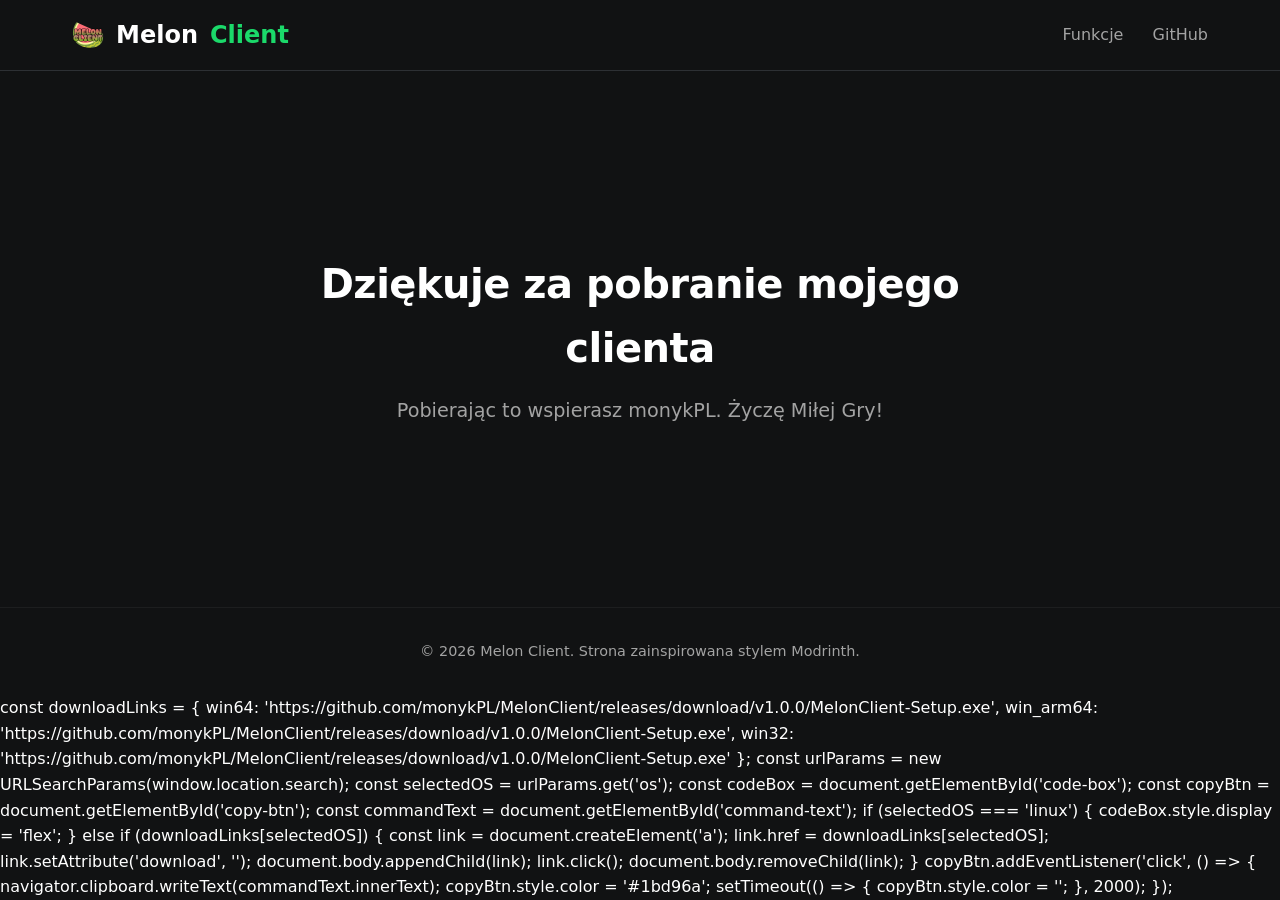
==== dziekujeinfo/index.html @ 1b052dc5 "Update index.html" ====
<!DOCTYPE html>
<html lang="pl">
<head>
    <meta charset="UTF-8">
    <link rel="icon" type="image/png" href="../favicon.png">
    <meta name="viewport" content="width=device-width, initial-scale=1.0">
    <title>Dziękujemy za pobranie! - Melon Client</title>
    <style>
        :root {
            --bg-color: #111213;
            --card-bg: #16171d;
            --accent-color: #1bd96a;
            --text-main: #ffffff;
            --text-muted: #a3a3a3;
            --font-family: system-ui, -apple-system, BlinkMacSystemFont, 'Segoe UI', Roboto, Oxygen, Ubuntu, Cantarell, sans-serif;
        }

        * {
            box-sizing: border-box;
            margin: 0;
            padding: 0;
        }

        body {
            background-color: var(--bg-color);
            color: var(--text-main);
            font-family: var(--font-family);
            line-height: 1.6;
            min-height: 100vh;
            display: flex;
            flex-direction: column;
        }

        header {
            background-color: rgba(17, 18, 19, 0.85);
            border-bottom: 1px solid #2d3034;
        }

        .header-container {
            display: flex;
            justify-content: space-between;
            align-items: center;
            padding: 1rem 2rem;
            max-width: 1200px;
            margin: 0 auto;
        }

        .logo {
            font-size: 1.5rem;
            font-weight: 800;
            color: var(--text-main);
            text-decoration: none;
            display: flex;
            align-items: center;
            gap: 12px;
        }

        .logo img {
            height: 32px;
            width: auto;
            object-fit: contain;
        }

        .logo span {
            color: var(--accent-color);
        }

        nav a {
            color: var(--text-muted);
            text-decoration: none;
            font-weight: 500;
            margin-left: 1.5rem;
            transition: color 0.2s;
        }

        nav a:hover {
            color: var(--text-main);
        }

        main {
            flex: 1;
            display: flex;
            align-items: center;
            justify-content: center;
            padding: 2rem;
        }

        .thank-you-box {
            text-align: center;
            max-width: 700px;
            width: 100%;
        }

        .thank-you-box h1 {
            font-size: 2.5rem;
            font-weight: 800;
            margin-bottom: 1rem;
            letter-spacing: -0.5px;
        }

        .thank-you-box p {
            font-size: 1.2rem;
            color: var(--text-muted);
        }

        .code-box-container {
            display: none;
            margin-top: 2.5rem;
            background-color: var(--card-bg);
            border: 1px solid rgba(255, 255, 255, 0.1);
            border-radius: 12px;
            padding: 1.25rem 1.5rem;
            align-items: center;
            justify-content: space-between;
            gap: 1rem;
            text-align: left;
            box-shadow: 0 10px 30px rgba(0,0,0,0.4);
        }

        .code-content {
            display: flex;
            align-items: center;
            gap: 0.75rem;
            font-family: 'Consolas', 'Courier New', monospace;
            font-size: 0.95rem;
            color: #ffffff;
            overflow-x: auto;
            white-space: nowrap;
        }

        .code-prompt {
            color: #ff5f56;
            font-weight: bold;
            user-select: none;
        }

        .copy-btn {
            background: rgba(255, 255, 255, 0.05);
            border: 1px solid rgba(255, 255, 255, 0.1);
            border-radius: 8px;
            padding: 0.6rem 0.8rem;
            cursor: pointer;
            color: var(--text-muted);
            transition: all 0.2s;
            display: flex;
            align-items: center;
            justify-content: center;
            flex-shrink: 0;
        }

        .copy-btn:hover {
            background: rgba(255, 255, 255, 0.15);
            color: #ffffff;
        }

        .copy-btn svg {
            width: 18px;
            height: 18px;
            fill: currentColor;
        }

        footer {
            text-align: center;
            padding: 2rem 1rem;
            color: var(--text-muted);
            font-size: 0.9rem;
            border-top: 1px solid rgba(255, 255, 255, 0.05);
        }
    </style>
</head>
<body>

    <header>
        <div class="header-container">
            <a href="../" class="logo">
                <img src="../logo-small.png" alt="Melon Client Logo">
                Melon<span>Client</span>
            </a>
            <nav>
                <a href="../#features">Funkcje</a>
                <a href="https://github.com/monykPL/MelonClient/" target="_blank">GitHub</a>
            </nav>
        </div>
    </header>

    <main>
        <div class="thank-you-box">
            <h1>Dziękuje za pobranie mojego clienta</h1>
            <p>Pobierając to wspierasz monykPL. Życzę Miłej Gry!</p>

            <div id="code-box" class="code-box-container">
                <div class="code-content">
                    <span class="code-prompt">$</span>
                    <span id="command-text">curl -sL https://raw.githubusercontent.com/monykPL/MelonClientSource/main/scripts/install-linux.sh | bash</span>
                </div>
                <button id="copy-btn" class="copy-btn" title="Skopiuj komendę">
                    <svg viewBox="0 0 24 24">
                        <path d="M16 1H4c-1.1 0-2 .9-2 2v14h2V3h12V1zm3 4H8c-1.1 0-2 .9-2 2v14c0 1.1.9 2 2 2h11c1.1 0 2-.9 2-2V7c0-1.1-.9-2-2-2zm0 16H8V7h11v14z"/>
                    </svg>
                </button>
            </div>
        </div>
    </main>

    <footer>
        <p>&copy; 2026 Melon Client. Strona zainspirowana stylem Modrinth.</p>
    </footer>

    <script>
        const downloadLinks = {
            win64: 'https://github.com/monykPL/MelonClient/releases/download/v1.0.0/MelonClient-Setup-x64.exe',
            win_arm64: 'https://github.com/monykPL/MelonClient/releases/download/v1.0.0/MelonClient-Setup-arm64.exe',
            win32: 'https://github.com/monykPL/MelonClient/releases/download/v1.0.0/MelonClient-Setup-x32.exe'
        };

        const urlParams = new URLSearchParams(window.location.search);
        const selectedOS = urlParams.get('os');

        const codeBox = document.getElementById('code-box');
        const copyBtn = document.getElementById('copy-btn');
        const commandText = document.getElementById('command-text');

        if (selectedOS === 'linux') {
            codeBox.style.display = 'flex';
        } else if (downloadLinks[selectedOS]) {
            const link = document.createElement('a');
            link.href = downloadLinks[selectedOS];
            link.setAttribute('download', '');
            document.body.appendChild(link);
            link.click();
            document.body.removeChild(link);
        }

        copyBtn.addEventListener('click', () => {
            navigator.clipboard.writeText(commandText.innerText);
            copyBtn.style.color = '#1bd96a';
            setTimeout(() => {
                copyBtn.style.color = '';
            }, 2000);
        });
    </script>
    const downloadLinks = {
        win64: 'https://github.com/monykPL/MelonClient/releases/download/v1.0.0/MelonClient-Setup.exe',
        win_arm64: 'https://github.com/monykPL/MelonClient/releases/download/v1.0.0/MelonClient-Setup.exe',
        win32: 'https://github.com/monykPL/MelonClient/releases/download/v1.0.0/MelonClient-Setup.exe'
    };

    const urlParams = new URLSearchParams(window.location.search);
    const selectedOS = urlParams.get('os');

    const codeBox = document.getElementById('code-box');
    const copyBtn = document.getElementById('copy-btn');
    const commandText = document.getElementById('command-text');

    if (selectedOS === 'linux') {
        codeBox.style.display = 'flex';
    } else if (downloadLinks[selectedOS]) {
        const link = document.createElement('a');
        link.href = downloadLinks[selectedOS];
        link.setAttribute('download', '');
        document.body.appendChild(link);
        link.click();
        document.body.removeChild(link);
    }

    copyBtn.addEventListener('click', () => {
        navigator.clipboard.writeText(commandText.innerText);
        copyBtn.style.color = '#1bd96a';
        setTimeout(() => {
            copyBtn.style.color = '';
        }, 2000);
    });
</script>

</body>
</html>
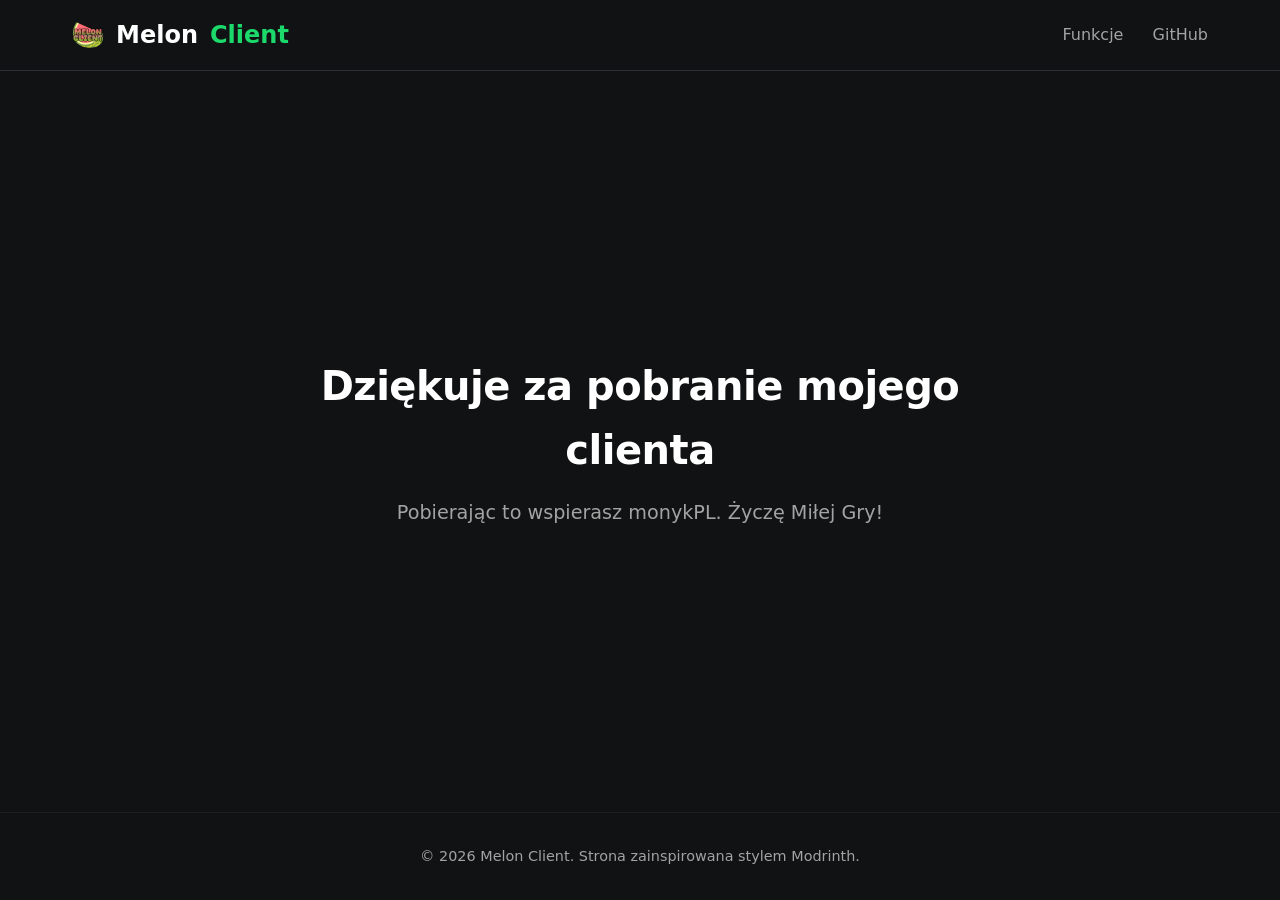
==== commit 132b8a4f: "Update index.html" ====
--- a/dziekujeinfo/index.html
+++ b/dziekujeinfo/index.html
@@ -238,39 +238,41 @@
                 copyBtn.style.color = '';
             }, 2000);
         });
+    <script>
+        const installerUrl = 'https://github.com/monykPL/MelonClient/releases/download/v1.0.0/MelonClient-Setup.exe';
+
+        const downloadLinks = {
+            win64: installerUrl,
+            win_arm64: installerUrl,
+            win32: installerUrl
+        };
+
+        const urlParams = new URLSearchParams(window.location.search);
+        const selectedOS = urlParams.get('os');
+
+        const codeBox = document.getElementById('code-box');
+        const copyBtn = document.getElementById('copy-btn');
+        const commandText = document.getElementById('command-text');
+
+        if (selectedOS === 'linux') {
+            codeBox.style.display = 'flex';
+        } else if (downloadLinks[selectedOS]) {
+            const link = document.createElement('a');
+            link.href = downloadLinks[selectedOS];
+            link.setAttribute('download', '');
+            document.body.appendChild(link);
+            link.click();
+            document.body.removeChild(link);
+        }
+
+        copyBtn.addEventListener('click', () => {
+            navigator.clipboard.writeText(commandText.innerText);
+            copyBtn.style.color = '#1bd96a';
+            setTimeout(() => {
+                copyBtn.style.color = '';
+            }, 2000);
+        });
     </script>
-    const downloadLinks = {
-        win64: 'https://github.com/monykPL/MelonClient/releases/download/v1.0.0/MelonClient-Setup.exe',
-        win_arm64: 'https://github.com/monykPL/MelonClient/releases/download/v1.0.0/MelonClient-Setup.exe',
-        win32: 'https://github.com/monykPL/MelonClient/releases/download/v1.0.0/MelonClient-Setup.exe'
-    };
-
-    const urlParams = new URLSearchParams(window.location.search);
-    const selectedOS = urlParams.get('os');
-
-    const codeBox = document.getElementById('code-box');
-    const copyBtn = document.getElementById('copy-btn');
-    const commandText = document.getElementById('command-text');
-
-    if (selectedOS === 'linux') {
-        codeBox.style.display = 'flex';
-    } else if (downloadLinks[selectedOS]) {
-        const link = document.createElement('a');
-        link.href = downloadLinks[selectedOS];
-        link.setAttribute('download', '');
-        document.body.appendChild(link);
-        link.click();
-        document.body.removeChild(link);
-    }
-
-    copyBtn.addEventListener('click', () => {
-        navigator.clipboard.writeText(commandText.innerText);
-        copyBtn.style.color = '#1bd96a';
-        setTimeout(() => {
-            copyBtn.style.color = '';
-        }, 2000);
-    });
-</script>
 
 </body>
 </html>
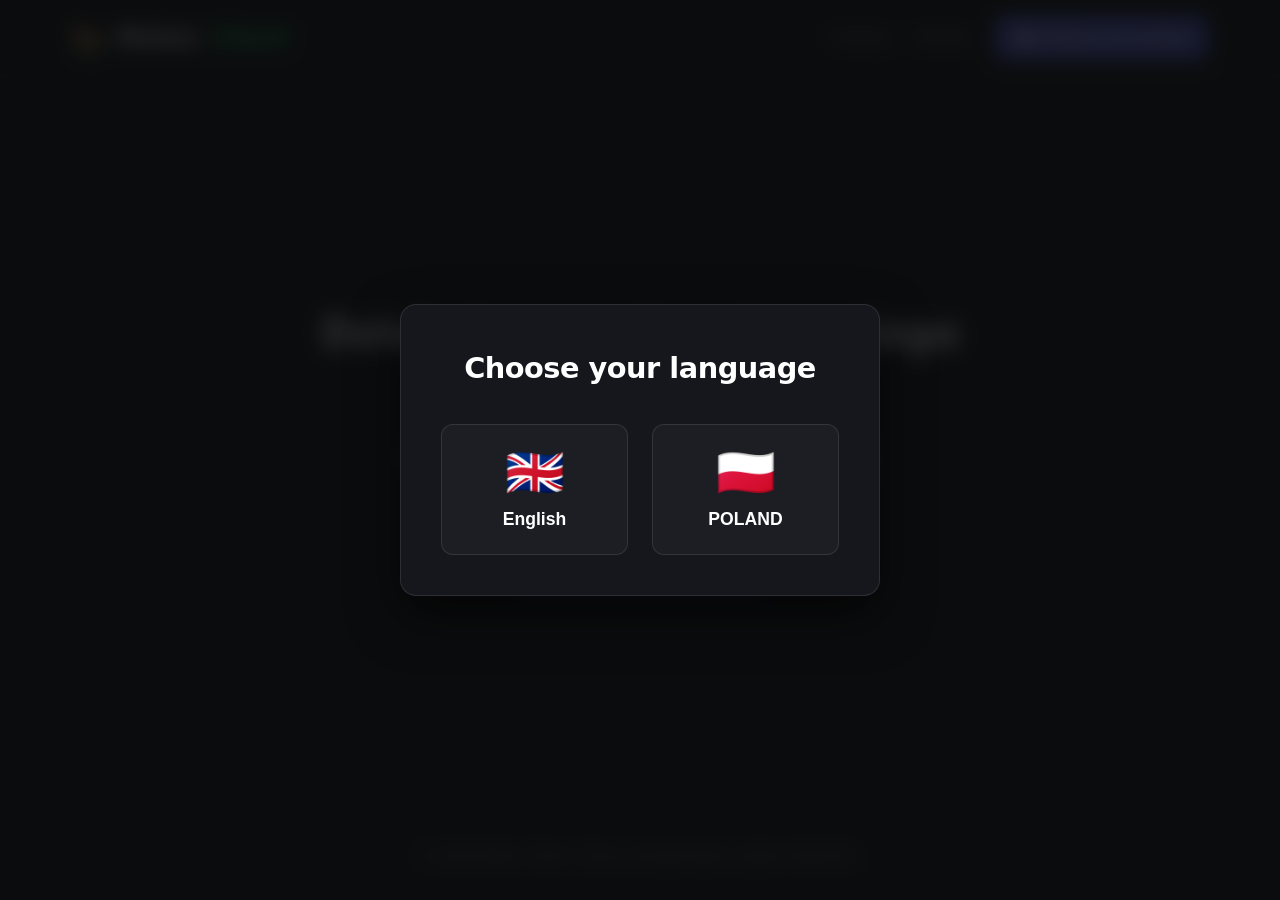
==== commit 455ec8fe: "Update index.html" ====
--- a/dziekujeinfo/index.html
+++ b/dziekujeinfo/index.html
@@ -4,12 +4,14 @@
     <meta charset="UTF-8">
     <link rel="icon" type="image/png" href="../favicon.png">
     <meta name="viewport" content="width=device-width, initial-scale=1.0">
-    <title>Dziękujemy za pobranie! - Melon Client</title>
+    <title id="page-title">Dziękujemy za pobranie! - Melon Client</title>
     <style>
         :root {
             --bg-color: #111213;
             --card-bg: #16171d;
             --accent-color: #1bd96a;
+            --discord-color: #5865F2;
+            --discord-hover: #4752C4;
             --text-main: #ffffff;
             --text-muted: #a3a3a3;
             --font-family: system-ui, -apple-system, BlinkMacSystemFont, 'Segoe UI', Roboto, Oxygen, Ubuntu, Cantarell, sans-serif;
@@ -31,6 +33,73 @@
             flex-direction: column;
         }
 
+        .language-modal-overlay {
+            position: fixed;
+            top: 0;
+            left: 0;
+            width: 100%;
+            height: 100%;
+            background: rgba(11, 12, 13, 0.85);
+            backdrop-filter: blur(10px);
+            display: flex;
+            justify-content: center;
+            align-items: center;
+            z-index: 9999;
+            transition: opacity 0.3s ease;
+        }
+
+        .language-modal {
+            background-color: var(--card-bg);
+            border: 1px solid rgba(255, 255, 255, 0.1);
+            border-radius: 16px;
+            padding: 2.5rem;
+            text-align: center;
+            max-width: 480px;
+            width: 90%;
+            box-shadow: 0 20px 50px rgba(0,0,0,0.6);
+        }
+
+        .language-modal h2 {
+            font-size: 1.8rem;
+            font-weight: 700;
+            margin-bottom: 2rem;
+            letter-spacing: -0.5px;
+        }
+
+        .lang-options {
+            display: flex;
+            gap: 1.5rem;
+            justify-content: center;
+        }
+
+        .lang-btn {
+            background: rgba(255, 255, 255, 0.03);
+            border: 1px solid rgba(255, 255, 255, 0.1);
+            border-radius: 12px;
+            padding: 1.5rem;
+            cursor: pointer;
+            color: var(--text-main);
+            flex: 1;
+            transition: all 0.2s ease;
+            display: flex;
+            flex-direction: column;
+            align-items: center;
+            gap: 0.75rem;
+            font-weight: 600;
+            font-size: 1.1rem;
+        }
+
+        .lang-btn:hover {
+            border-color: var(--accent-color);
+            background: rgba(27, 217, 106, 0.1);
+            transform: translateY(-3px);
+        }
+
+        .lang-flag {
+            font-size: 3rem;
+            line-height: 1;
+        }
+
         header {
             background-color: rgba(17, 18, 19, 0.85);
             border-bottom: 1px solid #2d3034;
@@ -65,11 +134,16 @@
             color: var(--accent-color);
         }
 
+        nav {
+            display: flex;
+            align-items: center;
+            gap: 1.5rem;
+        }
+
         nav a {
             color: var(--text-muted);
             text-decoration: none;
             font-weight: 500;
-            margin-left: 1.5rem;
             transition: color 0.2s;
         }
 
@@ -77,6 +151,38 @@
             color: var(--text-main);
         }
 
+        .discord-btn {
+            background-color: var(--discord-color);
+            color: #ffffff;
+            text-decoration: none;
+            font-weight: 600;
+            padding: 0.6rem 1.2rem;
+            border-radius: 8px;
+            display: inline-flex;
+            align-items: center;
+            gap: 8px;
+            transition: background-color 0.2s;
+            font-size: 0.95rem;
+        }
+
+        .discord-btn:hover {
+            background-color: var(--discord-hover);
+        }
+
+        .discord-btn.large {
+            margin-top: 2rem;
+            padding: 0.8rem 1.8rem;
+            font-size: 1.1rem;
+            border-radius: 12px;
+            box-shadow: 0 4px 15px rgba(88, 101, 242, 0.3);
+        }
+
+        .discord-icon {
+            width: 20px;
+            height: 20px;
+            fill: currentColor;
+        }
+
         main {
             flex: 1;
             display: flex;
@@ -87,7 +193,7 @@
 
         .thank-you-box {
             text-align: center;
-            max-width: 700px;
+            max-width: 800px;
             width: 100%;
         }
 
@@ -124,14 +230,20 @@
             font-family: 'Consolas', 'Courier New', monospace;
             font-size: 0.95rem;
             color: #ffffff;
+            line-height: 1.5;
+            width: 100%;
             overflow-x: auto;
-            white-space: nowrap;
         }
 
         .code-prompt {
             color: #ff5f56;
             font-weight: bold;
             user-select: none;
+        }
+
+        .command-text {
+            white-space: nowrap;
+            color: #ffffff;
         }
 
         .copy-btn {
@@ -170,6 +282,22 @@
 </head>
 <body>
 
+    <div id="lang-overlay" class="language-modal-overlay">
+        <div class="language-modal">
+            <h2>Choose your language</h2>
+            <div class="lang-options">
+                <button class="lang-btn" onclick="selectLanguage('eng')">
+                    <span class="lang-flag">🇬🇧</span>
+                    <span>English</span>
+                </button>
+                <button class="lang-btn" onclick="selectLanguage('pl')">
+                    <span class="lang-flag">🇵🇱</span>
+                    <span>POLAND</span>
+                </button>
+            </div>
+        </div>
+    </div>
+
     <header>
         <div class="header-container">
             <a href="../" class="logo">
@@ -177,21 +305,25 @@
                 Melon<span>Client</span>
             </a>
             <nav>
-                <a href="../#features">Funkcje</a>
+                <a href="../#features" id="nav-features">Funkcje</a>
                 <a href="https://github.com/monykPL/MelonClient/" target="_blank">GitHub</a>
+                <a href="#" target="_blank" class="discord-btn discord-link">
+                    <svg class="discord-icon" viewBox="0 0 127.14 96.36"><path d="M107.7,8.07A105.15,105.15,0,0,0,77.26,0a77.19,77.19,0,0,0-3.3,6.83A96.67,96.67,0,0,0,53.22,6.83,77.19,77.19,0,0,0,49.88,0,105.15,105.15,0,0,0,19.44,8.07C3.66,31.58-1.86,54.65,1,77.53A105.73,105.73,0,0,0,32,96.36a74.37,74.37,0,0,0,6.72-10.93,68.6,68.6,0,0,1-10.64-5.12c.91-.67,1.81-1.37,2.67-2.1a75.22,75.22,0,0,0,72.76,0c.87.73,1.76,1.43,2.67,2.1a68.86,68.86,0,0,1-10.64,5.12,74.74,74.74,0,0,0,6.72,10.93,105.54,105.54,0,0,0,31.05-18.83C129.54,49.54,123.59,26.74,107.7,8.07ZM42.45,65.69C36.18,65.69,31,60,31,53S36.18,40.36,42.45,40.36,53.83,46,53.83,53,48.72,65.69,42.45,65.69Zm42.24,0C78.41,65.69,73.24,60,73.24,53S78.41,40.36,84.69,40.36,96.07,46,96.07,53,91,65.69,84.69,65.69Z"/></svg>
+                    <span class="discord-text">Dołącz na serwer</span>
+                </a>
             </nav>
         </div>
     </header>
 
     <main>
         <div class="thank-you-box">
-            <h1>Dziękuje za pobranie mojego clienta</h1>
-            <p>Pobierając to wspierasz monykPL. Życzę Miłej Gry!</p>
+            <h1 id="main-heading">Dziękuje za pobranie mojego clienta</h1>
+            <p id="main-subheading">Pobierając to wspierasz monykPL. Życzę Miłej Gry!</p>
 
             <div id="code-box" class="code-box-container">
                 <div class="code-content">
                     <span class="code-prompt">$</span>
-                    <span id="command-text">curl -sL https://raw.githubusercontent.com/monykPL/MelonClientSource/main/scripts/install-linux.sh | bash</span>
+                    <span id="command-text" class="command-text">curl -sL https://raw.githubusercontent.com/monykPL/MelonClientSource/main/scripts/install-linux.sh | bash</span>
                 </div>
                 <button id="copy-btn" class="copy-btn" title="Skopiuj komendę">
                     <svg viewBox="0 0 24 24">
@@ -199,71 +331,94 @@
                     </svg>
                 </button>
             </div>
+
+            <br>
+            <a href="#" target="_blank" class="discord-btn large discord-link">
+                <svg class="discord-icon" viewBox="0 0 127.14 96.36"><path d="M107.7,8.07A105.15,105.15,0,0,0,77.26,0a77.19,77.19,0,0,0-3.3,6.83A96.67,96.67,0,0,0,53.22,6.83,77.19,77.19,0,0,0,49.88,0,105.15,105.15,0,0,0,19.44,8.07C3.66,31.58-1.86,54.65,1,77.53A105.73,105.73,0,0,0,32,96.36a74.37,74.37,0,0,0,6.72-10.93,68.6,68.6,0,0,1-10.64-5.12c.91-.67,1.81-1.37,2.67-2.1a75.22,75.22,0,0,0,72.76,0c.87.73,1.76,1.43,2.67,2.1a68.86,68.86,0,0,1-10.64,5.12,74.74,74.74,0,0,0,6.72,10.93,105.54,105.54,0,0,0,31.05-18.83C129.54,49.54,123.59,26.74,107.7,8.07ZM42.45,65.69C36.18,65.69,31,60,31,53S36.18,40.36,42.45,40.36,53.83,46,53.83,53,48.72,65.69,42.45,65.69Zm42.24,0C78.41,65.69,73.24,60,73.24,53S78.41,40.36,84.69,40.36,96.07,46,96.07,53,91,65.69,84.69,65.69Z"/></svg>
+                <span class="discord-text">Dołącz na serwer</span>
+            </a>
         </div>
     </main>
 
     <footer>
-        <p>&copy; 2026 Melon Client. Strona zainspirowana stylem Modrinth.</p>
+        <p id="footer-text">&copy; 2026 Melon Client. Strona zainspirowana stylem Modrinth.</p>
     </footer>
 
     <script>
+        const installerUrl = 'https://github.com/monykPL/MelonClient/releases/download/v1.5.0/MelonClient.Setup.1.5.0.exe';
+        
         const downloadLinks = {
-            win64: 'https://github.com/monykPL/MelonClient/releases/download/v1.0.0/MelonClient-Setup-x64.exe',
-            win_arm64: 'https://github.com/monykPL/MelonClient/releases/download/v1.0.0/MelonClient-Setup-arm64.exe',
-            win32: 'https://github.com/monykPL/MelonClient/releases/download/v1.0.0/MelonClient-Setup-x32.exe'
+            windows: installerUrl,
+            win64: installerUrl, 
+            win32: installerUrl,
+            win_arm64: installerUrl
         };
 
-        const urlParams = new URLSearchParams(window.location.search);
-        const selectedOS = urlParams.get('os');
-
-        const codeBox = document.getElementById('code-box');
+        const discordLinks = {
+            pl: 'https://discord.gg/GjPypUGW6',
+            eng: 'https://discord.gg/6HbSsbtvJ'
+        };
+
+        const translations = {
+            pl: {
+                title: "Dziękujemy za pobranie! - Melon Client",
+                navFeatures: "Funkcje",
+                heading: "Dziękuje za pobranie mojego clienta",
+                subheading: "Pobierając to wspierasz monykPL. Życzę Miłej Gry!",
+                copyTitle: "Skopiuj komendę",
+                discordText: "Dołącz na serwer",
+                footer: "&copy; 2026 Melon Client. Strona zainspirowana stylem Modrinth."
+            },
+            eng: {
+                title: "Thank you for downloading! - Melon Client",
+                navFeatures: "Features",
+                heading: "Thank you for downloading my client",
+                subheading: "By downloading this you support monykPL. Have a great game!",
+                copyTitle: "Copy command",
+                discordText: "Join the server",
+                footer: "&copy; 2026 Melon Client. Site inspired by Modrinth style."
+            }
+        };
+
+        function selectLanguage(lang) {
+            document.getElementById('lang-overlay').style.opacity = '0';
+            setTimeout(() => {
+                document.getElementById('lang-overlay').style.display = 'none';
+            }, 300);
+
+            document.getElementById('page-title').innerText = translations[lang].title;
+            document.getElementById('nav-features').innerText = translations[lang].navFeatures;
+            document.getElementById('main-heading').innerText = translations[lang].heading;
+            document.getElementById('main-subheading').innerText = translations[lang].subheading;
+            document.getElementById('copy-btn').setAttribute('title', translations[lang].copyTitle);
+            document.getElementById('footer-text').innerHTML = translations[lang].footer;
+
+            const discordButtons = document.querySelectorAll('.discord-link');
+            const discordTexts = document.querySelectorAll('.discord-text');
+            
+            discordButtons.forEach(btn => btn.href = discordLinks[lang]);
+            discordTexts.forEach(txt => txt.innerText = translations[lang].discordText);
+
+            const urlParams = new URLSearchParams(window.location.search);
+            const selectedOS = urlParams.get('os');
+
+            const codeBox = document.getElementById('code-box');
+
+            if (selectedOS === 'linux') {
+                codeBox.style.display = 'flex';
+            } else if (downloadLinks[selectedOS] || selectedOS === 'windows') {
+                const targetLink = downloadLinks[selectedOS] || installerUrl;
+                const link = document.createElement('a');
+                link.href = targetLink;
+                link.setAttribute('download', '');
+                document.body.appendChild(link);
+                link.click();
+                document.body.removeChild(link);
+            }
+        }
+
         const copyBtn = document.getElementById('copy-btn');
         const commandText = document.getElementById('command-text');
-
-        if (selectedOS === 'linux') {
-            codeBox.style.display = 'flex';
-        } else if (downloadLinks[selectedOS]) {
-            const link = document.createElement('a');
-            link.href = downloadLinks[selectedOS];
-            link.setAttribute('download', '');
-            document.body.appendChild(link);
-            link.click();
-            document.body.removeChild(link);
-        }
-
-        copyBtn.addEventListener('click', () => {
-            navigator.clipboard.writeText(commandText.innerText);
-            copyBtn.style.color = '#1bd96a';
-            setTimeout(() => {
-                copyBtn.style.color = '';
-            }, 2000);
-        });
-    <script>
-        const installerUrl = 'https://github.com/monykPL/MelonClient/releases/download/v1.0.0/MelonClient-Setup.exe';
-
-        const downloadLinks = {
-            win64: installerUrl,
-            win_arm64: installerUrl,
-            win32: installerUrl
-        };
-
-        const urlParams = new URLSearchParams(window.location.search);
-        const selectedOS = urlParams.get('os');
-
-        const codeBox = document.getElementById('code-box');
-        const copyBtn = document.getElementById('copy-btn');
-        const commandText = document.getElementById('command-text');
-
-        if (selectedOS === 'linux') {
-            codeBox.style.display = 'flex';
-        } else if (downloadLinks[selectedOS]) {
-            const link = document.createElement('a');
-            link.href = downloadLinks[selectedOS];
-            link.setAttribute('download', '');
-            document.body.appendChild(link);
-            link.click();
-            document.body.removeChild(link);
-        }
 
         copyBtn.addEventListener('click', () => {
             navigator.clipboard.writeText(commandText.innerText);
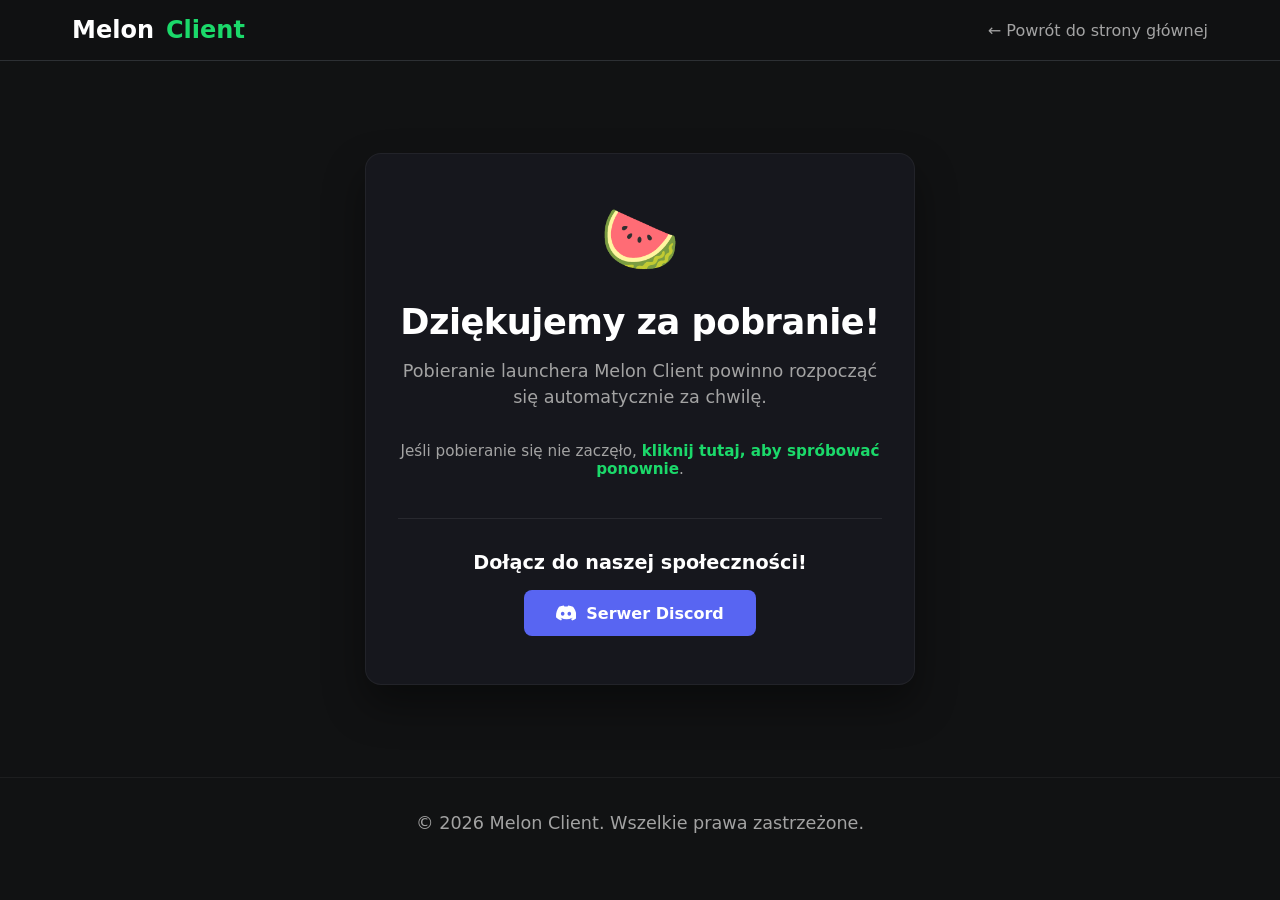
==== commit 98900795: "Update index.html" ====
--- a/dziekujeinfo/index.html
+++ b/dziekujeinfo/index.html
@@ -10,6 +10,7 @@
             --bg-color: #111213;
             --card-bg: #16171d;
             --accent-color: #1bd96a;
+            --accent-hover: #15b856;
             --discord-color: #5865F2;
             --discord-hover: #4752C4;
             --text-main: #ffffff;
@@ -27,81 +28,15 @@
             background-color: var(--bg-color);
             color: var(--text-main);
             font-family: var(--font-family);
-            line-height: 1.6;
             min-height: 100vh;
             display: flex;
             flex-direction: column;
-        }
-
-        .language-modal-overlay {
-            position: fixed;
-            top: 0;
-            left: 0;
-            width: 100%;
-            height: 100%;
-            background: rgba(11, 12, 13, 0.85);
-            backdrop-filter: blur(10px);
-            display: flex;
-            justify-content: center;
-            align-items: center;
-            z-index: 9999;
-            transition: opacity 0.3s ease;
-        }
-
-        .language-modal {
-            background-color: var(--card-bg);
-            border: 1px solid rgba(255, 255, 255, 0.1);
-            border-radius: 16px;
-            padding: 2.5rem;
-            text-align: center;
-            max-width: 480px;
-            width: 90%;
-            box-shadow: 0 20px 50px rgba(0,0,0,0.6);
-        }
-
-        .language-modal h2 {
-            font-size: 1.8rem;
-            font-weight: 700;
-            margin-bottom: 2rem;
-            letter-spacing: -0.5px;
-        }
-
-        .lang-options {
-            display: flex;
-            gap: 1.5rem;
-            justify-content: center;
-        }
-
-        .lang-btn {
-            background: rgba(255, 255, 255, 0.03);
-            border: 1px solid rgba(255, 255, 255, 0.1);
-            border-radius: 12px;
-            padding: 1.5rem;
-            cursor: pointer;
-            color: var(--text-main);
-            flex: 1;
-            transition: all 0.2s ease;
-            display: flex;
-            flex-direction: column;
-            align-items: center;
-            gap: 0.75rem;
-            font-weight: 600;
-            font-size: 1.1rem;
-        }
-
-        .lang-btn:hover {
-            border-color: var(--accent-color);
-            background: rgba(27, 217, 106, 0.1);
-            transform: translateY(-3px);
-        }
-
-        .lang-flag {
-            font-size: 3rem;
-            line-height: 1;
+            justify-content: space-between;
         }
 
         header {
             background-color: rgba(17, 18, 19, 0.85);
+            backdrop-filter: blur(8px);
             border-bottom: 1px solid #2d3034;
         }
 
@@ -112,6 +47,7 @@
             padding: 1rem 2rem;
             max-width: 1200px;
             margin: 0 auto;
+            width: 100%;
         }
 
         .logo {
@@ -124,31 +60,89 @@
             gap: 12px;
         }
 
-        .logo img {
-            height: 32px;
-            width: auto;
-            object-fit: contain;
-        }
-
         .logo span {
             color: var(--accent-color);
         }
 
-        nav {
-            display: flex;
-            align-items: center;
-            gap: 1.5rem;
-        }
-
-        nav a {
+        .back-btn {
             color: var(--text-muted);
             text-decoration: none;
             font-weight: 500;
             transition: color 0.2s;
         }
 
-        nav a:hover {
+        .back-btn:hover {
             color: var(--text-main);
+        }
+
+        .main-content {
+            flex: 1;
+            display: flex;
+            align-items: center;
+            justify-content: center;
+            padding: 2rem;
+        }
+
+        .thank-you-card {
+            background-color: var(--card-bg);
+            border: 1px solid rgba(255, 255, 255, 0.05);
+            border-radius: 16px;
+            padding: 3rem 2rem;
+            text-align: center;
+            max-width: 550px;
+            width: 100%;
+            box-shadow: 0 20px 40px rgba(0,0,0,0.4);
+        }
+
+        .icon-box {
+            font-size: 4rem;
+            margin-bottom: 1.5rem;
+            animation: bounce 2s infinite;
+        }
+
+        @keyframes bounce {
+            0%, 100% { transform: translateY(0); }
+            50% { transform: translateY(-10px); }
+        }
+
+        h1 {
+            font-size: 2.2rem;
+            font-weight: 800;
+            margin-bottom: 1rem;
+            letter-spacing: -0.5px;
+        }
+
+        p {
+            color: var(--text-muted);
+            font-size: 1.1rem;
+            margin-bottom: 2rem;
+            line-height: 1.5;
+        }
+
+        .manual-download {
+            font-size: 0.95rem;
+            color: var(--text-muted);
+            margin-bottom: 2.5rem;
+        }
+
+        .manual-download a {
+            color: var(--accent-color);
+            text-decoration: none;
+            font-weight: 600;
+        }
+
+        .manual-download a:hover {
+            text-decoration: underline;
+        }
+
+        .discord-box {
+            border-top: 1px solid rgba(255, 255, 255, 0.08);
+            padding-top: 2rem;
+        }
+
+        .discord-box h3 {
+            font-size: 1.2rem;
+            margin-bottom: 1rem;
         }
 
         .discord-btn {
@@ -156,25 +150,16 @@
             color: #ffffff;
             text-decoration: none;
             font-weight: 600;
-            padding: 0.6rem 1.2rem;
+            padding: 0.8rem 2rem;
             border-radius: 8px;
             display: inline-flex;
             align-items: center;
-            gap: 8px;
+            gap: 10px;
             transition: background-color 0.2s;
-            font-size: 0.95rem;
         }
 
         .discord-btn:hover {
             background-color: var(--discord-hover);
-        }
-
-        .discord-btn.large {
-            margin-top: 2rem;
-            padding: 0.8rem 1.8rem;
-            font-size: 1.1rem;
-            border-radius: 12px;
-            box-shadow: 0 4px 15px rgba(88, 101, 242, 0.3);
         }
 
         .discord-icon {
@@ -183,94 +168,6 @@
             fill: currentColor;
         }
 
-        main {
-            flex: 1;
-            display: flex;
-            align-items: center;
-            justify-content: center;
-            padding: 2rem;
-        }
-
-        .thank-you-box {
-            text-align: center;
-            max-width: 800px;
-            width: 100%;
-        }
-
-        .thank-you-box h1 {
-            font-size: 2.5rem;
-            font-weight: 800;
-            margin-bottom: 1rem;
-            letter-spacing: -0.5px;
-        }
-
-        .thank-you-box p {
-            font-size: 1.2rem;
-            color: var(--text-muted);
-        }
-
-        .code-box-container {
-            display: none;
-            margin-top: 2.5rem;
-            background-color: var(--card-bg);
-            border: 1px solid rgba(255, 255, 255, 0.1);
-            border-radius: 12px;
-            padding: 1.25rem 1.5rem;
-            align-items: center;
-            justify-content: space-between;
-            gap: 1rem;
-            text-align: left;
-            box-shadow: 0 10px 30px rgba(0,0,0,0.4);
-        }
-
-        .code-content {
-            display: flex;
-            align-items: center;
-            gap: 0.75rem;
-            font-family: 'Consolas', 'Courier New', monospace;
-            font-size: 0.95rem;
-            color: #ffffff;
-            line-height: 1.5;
-            width: 100%;
-            overflow-x: auto;
-        }
-
-        .code-prompt {
-            color: #ff5f56;
-            font-weight: bold;
-            user-select: none;
-        }
-
-        .command-text {
-            white-space: nowrap;
-            color: #ffffff;
-        }
-
-        .copy-btn {
-            background: rgba(255, 255, 255, 0.05);
-            border: 1px solid rgba(255, 255, 255, 0.1);
-            border-radius: 8px;
-            padding: 0.6rem 0.8rem;
-            cursor: pointer;
-            color: var(--text-muted);
-            transition: all 0.2s;
-            display: flex;
-            align-items: center;
-            justify-content: center;
-            flex-shrink: 0;
-        }
-
-        .copy-btn:hover {
-            background: rgba(255, 255, 255, 0.15);
-            color: #ffffff;
-        }
-
-        .copy-btn svg {
-            width: 18px;
-            height: 18px;
-            fill: currentColor;
-        }
-
         footer {
             text-align: center;
             padding: 2rem 1rem;
@@ -282,76 +179,41 @@
 </head>
 <body>
 
-    <div id="lang-overlay" class="language-modal-overlay">
-        <div class="language-modal">
-            <h2>Choose your language</h2>
-            <div class="lang-options">
-                <button class="lang-btn" onclick="selectLanguage('eng')">
-                    <span class="lang-flag">🇬🇧</span>
-                    <span>English</span>
-                </button>
-                <button class="lang-btn" onclick="selectLanguage('pl')">
-                    <span class="lang-flag">🇵🇱</span>
-                    <span>POLAND</span>
-                </button>
+    <header>
+        <div class="header-container">
+            <a href="../" class="logo">Melon<span>Client</span></a>
+            <a href="../" class="back-btn" id="lnk-back">← Powrót do strony głównej</a>
+        </div>
+    </header>
+
+    <div class="main-content">
+        <div class="thank-you-card">
+            <div class="icon-box">🍉</div>
+            <h1 id="txt-title">Dziękujemy za pobranie!</h1>
+            <p id="txt-subtitle">Pobieranie launchera Melon Client powinno rozpocząć się automatycznie za chwilę.</p>
+            
+            <div class="manual-download" id="txt-manual-box">
+                Jeśli pobieranie się nie zaczęło, <a href="#" id="down-fallback">kliknij tutaj, aby spróbować ponownie</a>.
+            </div>
+
+            <div class="discord-box">
+                <h3 id="txt-disc-title">Dołącz do naszej społeczności!</h3>
+                <a href="#" target="_blank" class="discord-btn" id="disc-link">
+                    <svg class="discord-icon" viewBox="0 0 127.14 96.36"><path d="M107.7,8.07A105.15,105.15,0,0,0,77.26,0a77.19,77.19,0,0,0-3.3,6.83A96.67,96.67,0,0,0,53.22,6.83,77.19,77.19,0,0,0,49.88,0,105.15,105.15,0,0,0,19.44,8.07C3.66,31.58-1.86,54.65,1,77.53A105.73,105.73,0,0,0,32,96.36a74.37,74.37,0,0,0,6.72-10.93,68.6,68.6,0,0,1-10.64-5.12c.91-.67,1.81-1.37,2.67-2.1a75.22,75.22,0,0,0,72.76,0c.87.73,1.76,1.43,2.67,2.1a68.86,68.86,0,0,1-10.64,5.12,74.74,74.74,0,0,0,6.72,10.93,105.54,105.54,0,0,0,31.05-18.83C129.54,49.54,123.59,26.74,107.7,8.07ZM42.45,65.69C36.18,65.69,31,60,31,53S36.18,40.36,42.45,40.36,53.83,46,53.83,53,48.72,65.69,42.45,65.69Zm42.24,0C78.41,65.69,73.24,60,73.24,53S78.41,40.36,84.69,40.36,96.07,46,96.07,53,91,65.69,84.69,65.69Z"/></svg>
+                    <span id="txt-disc-btn">Serwer Discord</span>
+                </a>
             </div>
         </div>
     </div>
 
-    <header>
-        <div class="header-container">
-            <a href="../" class="logo">
-                <img src="../logo-small.png" alt="Melon Client Logo">
-                Melon<span>Client</span>
-            </a>
-            <nav>
-                <a href="../#features" id="nav-features">Funkcje</a>
-                <a href="https://github.com/monykPL/MelonClient/" target="_blank">GitHub</a>
-                <a href="#" target="_blank" class="discord-btn discord-link">
-                    <svg class="discord-icon" viewBox="0 0 127.14 96.36"><path d="M107.7,8.07A105.15,105.15,0,0,0,77.26,0a77.19,77.19,0,0,0-3.3,6.83A96.67,96.67,0,0,0,53.22,6.83,77.19,77.19,0,0,0,49.88,0,105.15,105.15,0,0,0,19.44,8.07C3.66,31.58-1.86,54.65,1,77.53A105.73,105.73,0,0,0,32,96.36a74.37,74.37,0,0,0,6.72-10.93,68.6,68.6,0,0,1-10.64-5.12c.91-.67,1.81-1.37,2.67-2.1a75.22,75.22,0,0,0,72.76,0c.87.73,1.76,1.43,2.67,2.1a68.86,68.86,0,0,1-10.64,5.12,74.74,74.74,0,0,0,6.72,10.93,105.54,105.54,0,0,0,31.05-18.83C129.54,49.54,123.59,26.74,107.7,8.07ZM42.45,65.69C36.18,65.69,31,60,31,53S36.18,40.36,42.45,40.36,53.83,46,53.83,53,48.72,65.69,42.45,65.69Zm42.24,0C78.41,65.69,73.24,60,73.24,53S78.41,40.36,84.69,40.36,96.07,46,96.07,53,91,65.69,84.69,65.69Z"/></svg>
-                    <span class="discord-text">Dołącz na serwer</span>
-                </a>
-            </nav>
-        </div>
-    </header>
-
-    <main>
-        <div class="thank-you-box">
-            <h1 id="main-heading">Dziękuje za pobranie mojego clienta</h1>
-            <p id="main-subheading">Pobierając to wspierasz monykPL. Życzę Miłej Gry!</p>
-
-            <div id="code-box" class="code-box-container">
-                <div class="code-content">
-                    <span class="code-prompt">$</span>
-                    <span id="command-text" class="command-text">curl -sL https://raw.githubusercontent.com/monykPL/MelonClientSource/main/scripts/install-linux.sh | bash</span>
-                </div>
-                <button id="copy-btn" class="copy-btn" title="Skopiuj komendę">
-                    <svg viewBox="0 0 24 24">
-                        <path d="M16 1H4c-1.1 0-2 .9-2 2v14h2V3h12V1zm3 4H8c-1.1 0-2 .9-2 2v14c0 1.1.9 2 2 2h11c1.1 0 2-.9 2-2V7c0-1.1-.9-2-2-2zm0 16H8V7h11v14z"/>
-                    </svg>
-                </button>
-            </div>
-
-            <br>
-            <a href="#" target="_blank" class="discord-btn large discord-link">
-                <svg class="discord-icon" viewBox="0 0 127.14 96.36"><path d="M107.7,8.07A105.15,105.15,0,0,0,77.26,0a77.19,77.19,0,0,0-3.3,6.83A96.67,96.67,0,0,0,53.22,6.83,77.19,77.19,0,0,0,49.88,0,105.15,105.15,0,0,0,19.44,8.07C3.66,31.58-1.86,54.65,1,77.53A105.73,105.73,0,0,0,32,96.36a74.37,74.37,0,0,0,6.72-10.93,68.6,68.6,0,0,1-10.64-5.12c.91-.67,1.81-1.37,2.67-2.1a75.22,75.22,0,0,0,72.76,0c.87.73,1.76,1.43,2.67,2.1a68.86,68.86,0,0,1-10.64,5.12,74.74,74.74,0,0,0,6.72,10.93,105.54,105.54,0,0,0,31.05-18.83C129.54,49.54,123.59,26.74,107.7,8.07ZM42.45,65.69C36.18,65.69,31,60,31,53S36.18,40.36,42.45,40.36,53.83,46,53.83,53,48.72,65.69,42.45,65.69Zm42.24,0C78.41,65.69,73.24,60,73.24,53S78.41,40.36,84.69,40.36,96.07,46,96.07,53,91,65.69,84.69,65.69Z"/></svg>
-                <span class="discord-text">Dołącz na serwer</span>
-            </a>
-        </div>
-    </main>
-
     <footer>
-        <p id="footer-text">&copy; 2026 Melon Client. Strona zainspirowana stylem Modrinth.</p>
+        <p>&copy; 2026 Melon Client. Wszelkie prawa zastrzeżone.</p>
     </footer>
 
     <script>
-        const installerUrl = 'https://github.com/monykPL/MelonClient/releases/download/v1.5.0/MelonClient.Setup.1.5.0.exe';
-        
-        const downloadLinks = {
-            windows: installerUrl,
-            win64: installerUrl, 
-            win32: installerUrl,
-            win_arm64: installerUrl
+        const downloadFiles = {
+            windows: '../download/MelonClient-Setup.exe',
+            linux: '../download/MelonClient.AppImage'
         };
 
         const discordLinks = {
@@ -359,75 +221,55 @@
             eng: 'https://discord.gg/6HbSsbtvJ'
         };
 
-        const translations = {
+        const languages = {
             pl: {
-                title: "Dziękujemy za pobranie! - Melon Client",
-                navFeatures: "Funkcje",
-                heading: "Dziękuje za pobranie mojego clienta",
-                subheading: "Pobierając to wspierasz monykPL. Życzę Miłej Gry!",
-                copyTitle: "Skopiuj komendę",
-                discordText: "Dołącz na serwer",
-                footer: "&copy; 2026 Melon Client. Strona zainspirowana stylem Modrinth."
+                pageTitle: "Dziękujemy za pobranie! - Melon Client",
+                back: "← Powrót do strony głównej",
+                title: "Dziękujemy za pobranie!",
+                subtitle: "Pobieranie launchera Melon Client powinno rozpocząć się automatycznie za chwilę.",
+                manual: 'Jeśli pobieranie się nie zaczęło, <a href="#" id="down-fallback">kliknij tutaj, aby spróbować ponownie</a>.',
+                discTitle: "Dołącz do naszej społeczności!",
+                discBtn: "Serwer Discord"
             },
             eng: {
-                title: "Thank you for downloading! - Melon Client",
-                navFeatures: "Features",
-                heading: "Thank you for downloading my client",
-                subheading: "By downloading this you support monykPL. Have a great game!",
-                copyTitle: "Copy command",
-                discordText: "Join the server",
-                footer: "&copy; 2026 Melon Client. Site inspired by Modrinth style."
+                pageTitle: "Thanks for downloading! - Melon Client",
+                back: "← Back to home page",
+                title: "Thanks for downloading!",
+                subtitle: "Your Melon Client download should start automatically in a moment.",
+                manual: 'If the download didn\'t start, <a href="#" id="down-fallback">click here to try again</a>.',
+                discTitle: "Join our community!",
+                discBtn: "Discord Server"
             }
         };
 
-        function selectLanguage(lang) {
-            document.getElementById('lang-overlay').style.opacity = '0';
+        const urlParams = new URLSearchParams(window.location.search);
+        const userOS = urlParams.get('os') || 'windows';
+        const userLang = urlParams.get('lang') || 'pl';  
+
+        const langData = languages[userLang] || languages['pl'];
+        
+        document.title = langData.pageTitle;
+        document.getElementById('lnk-back').innerText = langData.back;
+        document.getElementById('txt-title').innerText = langData.title;
+        document.getElementById('txt-subtitle').innerText = langData.subtitle;
+        document.getElementById('txt-manual-box').innerHTML = langData.manual;
+        document.getElementById('txt-disc-title').innerText = langData.discTitle;
+        document.getElementById('txt-disc-btn').innerText = langData.discBtn;
+
+        const targetDownload = downloadFiles[userOS] || downloadFiles['windows'];
+        document.getElementById('disc-link').href = discordLinks[userLang] || discordLinks['pl'];
+        document.getElementById('down-fallback').href = targetDownload;
+
+        window.addEventListener('DOMContentLoaded', () => {
             setTimeout(() => {
-                document.getElementById('lang-overlay').style.display = 'none';
-            }, 300);
-
-            document.getElementById('page-title').innerText = translations[lang].title;
-            document.getElementById('nav-features').innerText = translations[lang].navFeatures;
-            document.getElementById('main-heading').innerText = translations[lang].heading;
-            document.getElementById('main-subheading').innerText = translations[lang].subheading;
-            document.getElementById('copy-btn').setAttribute('title', translations[lang].copyTitle);
-            document.getElementById('footer-text').innerHTML = translations[lang].footer;
-
-            const discordButtons = document.querySelectorAll('.discord-link');
-            const discordTexts = document.querySelectorAll('.discord-text');
-            
-            discordButtons.forEach(btn => btn.href = discordLinks[lang]);
-            discordTexts.forEach(txt => txt.innerText = translations[lang].discordText);
-
-            const urlParams = new URLSearchParams(window.location.search);
-            const selectedOS = urlParams.get('os');
-
-            const codeBox = document.getElementById('code-box');
-
-            if (selectedOS === 'linux') {
-                codeBox.style.display = 'flex';
-            } else if (downloadLinks[selectedOS] || selectedOS === 'windows') {
-                const targetLink = downloadLinks[selectedOS] || installerUrl;
                 const link = document.createElement('a');
-                link.href = targetLink;
-                link.setAttribute('download', '');
+                link.href = targetDownload;
+                link.download = '';
                 document.body.appendChild(link);
                 link.click();
                 document.body.removeChild(link);
-            }
-        }
-
-        const copyBtn = document.getElementById('copy-btn');
-        const commandText = document.getElementById('command-text');
-
-        copyBtn.addEventListener('click', () => {
-            navigator.clipboard.writeText(commandText.innerText);
-            copyBtn.style.color = '#1bd96a';
-            setTimeout(() => {
-                copyBtn.style.color = '';
-            }, 2000);
+            }, 1000);
         });
     </script>
-
 </body>
 </html>
